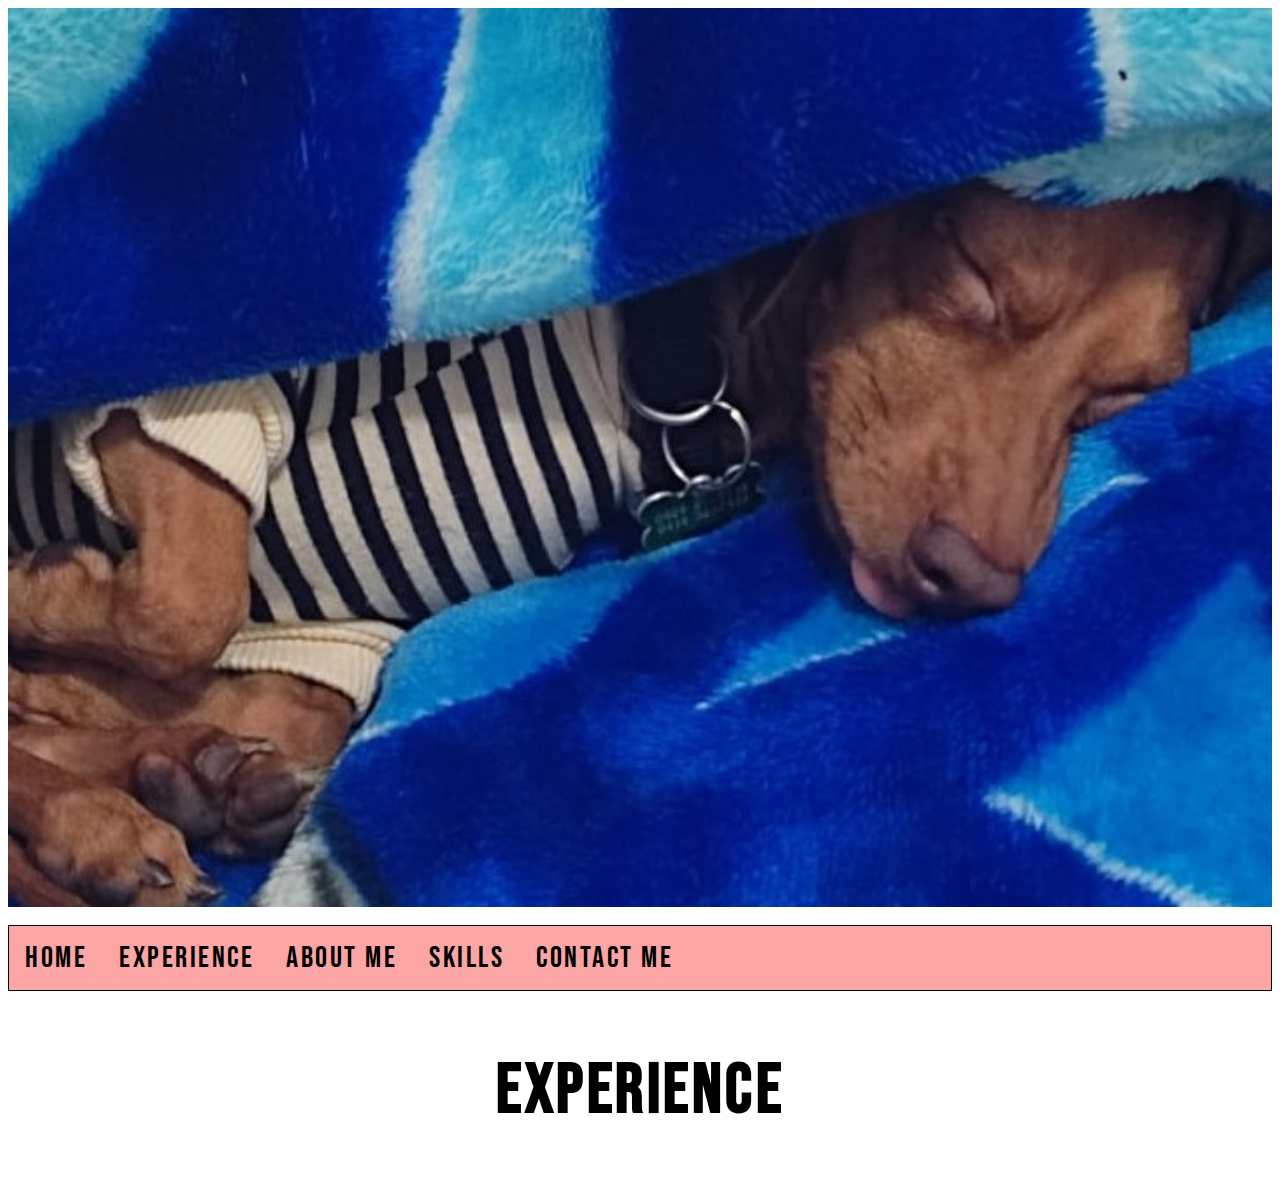
==== test/index.html @ 66496cf4 "primer commit" ====
<!DOCTYPE html>
<html lang="en">
    <head>
        <meta charset="UTF-8">
        <meta http-equiv="X-UA-Compatible" content="IE=edge">
        <meta name="viewport" content="width=device-width, initial-scale=1.0">
        <title>Document</title>
        <link rel="stylesheet" href="./styles.css">
        <link rel="preconnect" href="https://fonts.googleapis.com">
        <link rel="preconnect" href="https://fonts.gstatic.com" crossorigin>
        <link href="https://fonts.googleapis.com/css2?family=Bebas+Neue&family=Noto+Sans:wght@400;500;600;700;800&display=swap" rel="stylesheet">

    </head>
    <body>
        
        <div class="slideshow-container">

            <!-- Full-width images with number and caption text -->
            <div class="mySlides fade">
              <img src="/img1.jpg" style="width:100%; height: 100%;">              
            </div>
            
            <div class="mySlides fade">
              <img src="/img2.jpg" style="width:100%; height: 100%;">          
            </div>
            
            <div class="mySlides fade">
              <img src="/img3.jpg" style="width:100%; height: 100%;">              
            </div>

            <div class="mySlides fade">
                <img src="/img4.jpg" style="width:100%; height: 100%;">              
              </div>
              
          </div>
        <br>

        <ul class="menu">
            <li><a href="#home">Home</a></li>
            <li><a href="#experience">Experience</a></li>
            <li><a href="#about Me">About Me</a></li>
            <li><a href="#skills">Skills</a></li>
            <li><a href="#contact me">Contact Me</a></li>
        </ul>

        <main>
            <section class="service"></section>
            <h2 class="subtitle">Experience</h2>
        </main>

        <script src="main.js"></script>
    </body>
</html>
---- test/styles.css ----
body{
    background-color: #FFFFFF;
}

h1 {
    font-family: 'Bebas Neue', cursive;
    letter-spacing: 3.5px;
    font-size: 70px;
    
}

h2{
  font-family: 'Bebas Neue', cursive;
  letter-spacing: 3.5px;
  font-size: 70px;
  text-align: center;
}

ul {
    list-style-type: none;
    margin: 0;
    padding: 0;
    overflow: hidden;
    border: 1px solid #000000;
    background-color: #fba5a5;
    position: -webkit-sticky; 
    position: sticky;
    top: 0;
  }

.active {
  background-color: #04AA6D;
}

li {
float: left;
}

li a {
  display: block;
  color: rgb(0, 0, 0);
  text-align: center;
  padding: 14px 16px;
  text-decoration: none;
  font-family: 'Bebas Neue', cursive;
  letter-spacing: 2.5px;
  font-size: 30px;
}

* {box-sizing: border-box;}
body {font-family: Verdana, sans-serif;}
.mySlides {display: none;}
img {vertical-align: middle;}

.mySlides .fade{
    margin :0;
    display:block;
    width:100%; 
    height:100%;
    object-fit: cover;
}

/* Slideshow container */
.slideshow-container {
  height: 100%;
  margin: 0;
  background-position: center;
  background-repeat: no-repeat;
  background-size: cover;

}

/* Caption text */
.text {
  color: #f2f2f2;
  font-size: 15px;
  padding: 8px 12px;
  position: absolute;
  bottom: 8px;
  width: 100%;
  text-align: center;
}

/* Number text (1/3 etc) */
.numbertext {
  color: #f2f2f2;
  font-size: 12px;
  padding: 8px 12px;
  position: absolute;
  top: 0;
}



/* Fading animation */
.fade {
  animation-name: fade;
  animation-duration: 1.5s;
}

@keyframes fade {
  from {opacity: .4} 
  to {opacity: 1}
}

@media screen and (max-width: 600px) {
ul.topnav li.right, 
ul.topnav li {float: none;}
}
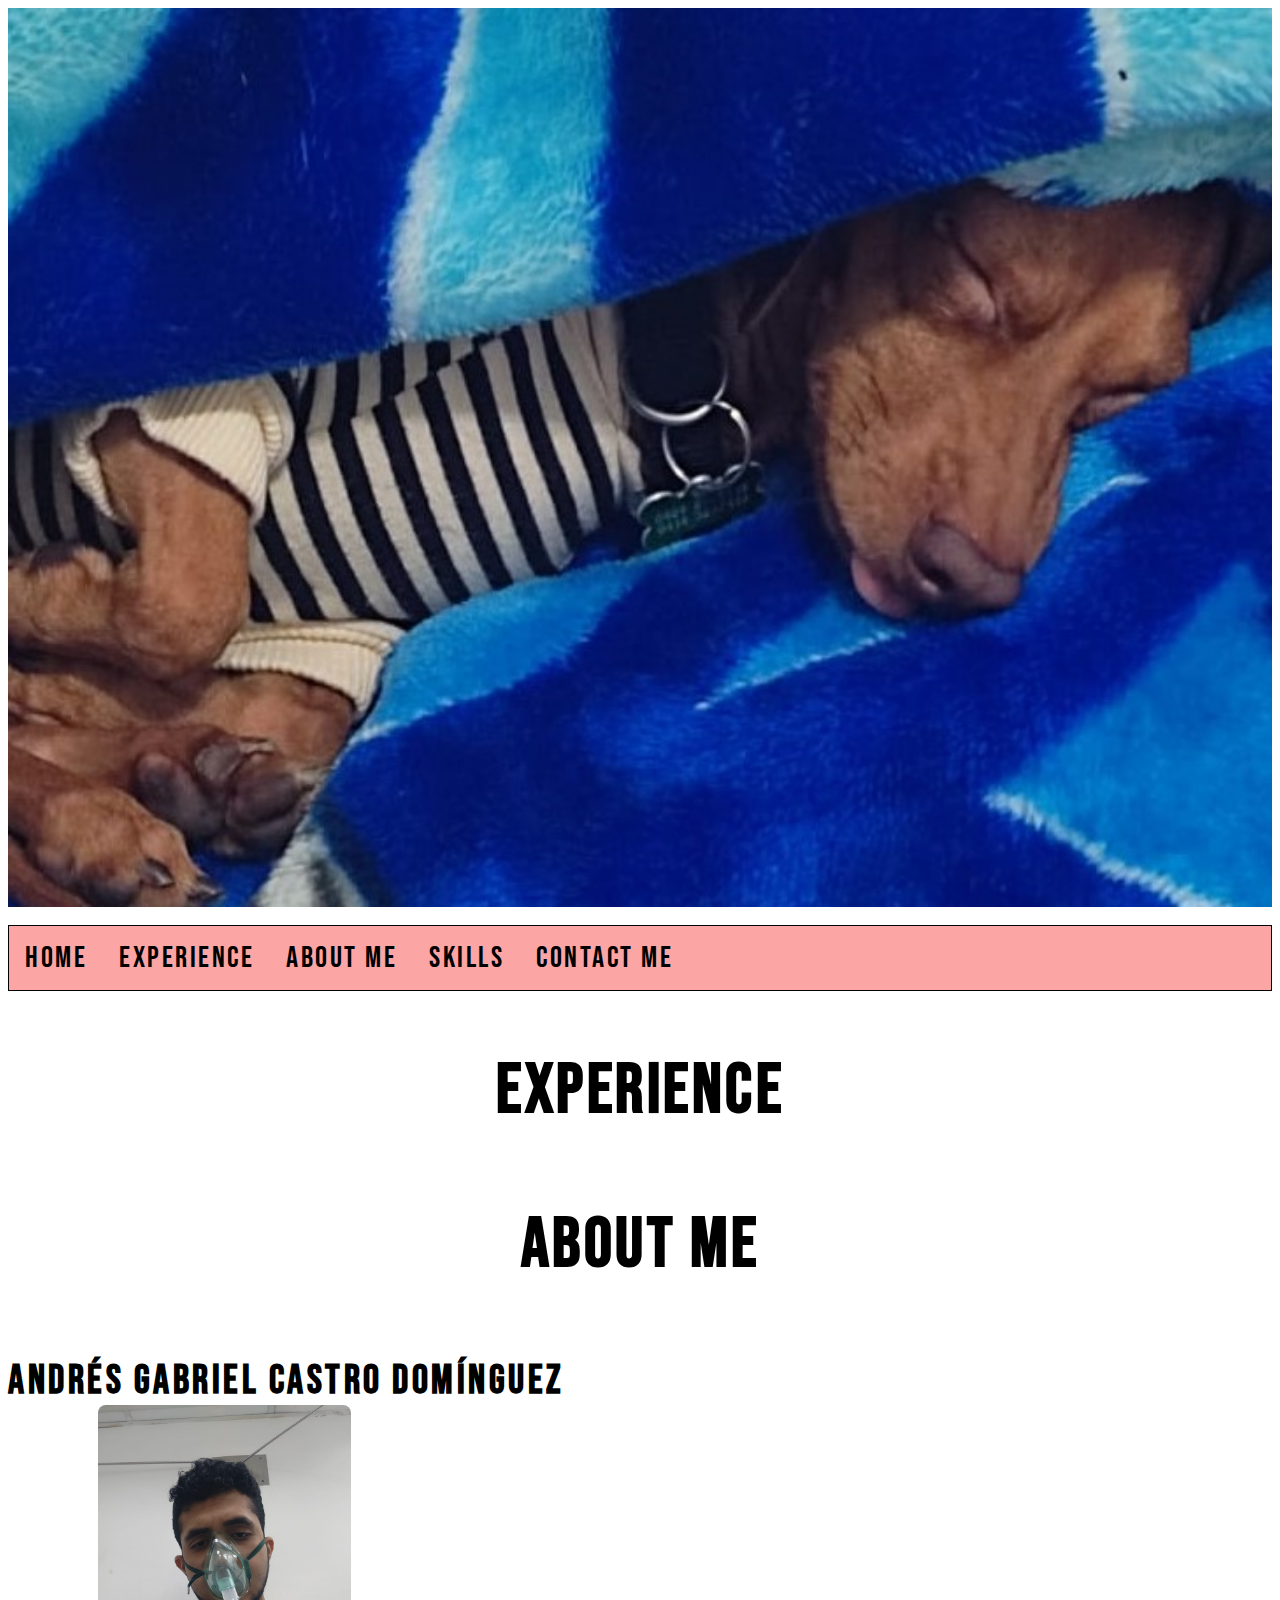
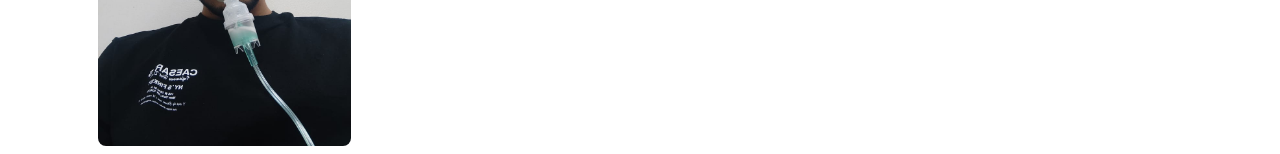
==== commit 9d225162: "cambio" ====
--- a/test/index.html
+++ b/test/index.html
@@ -17,19 +17,19 @@
 
             <!-- Full-width images with number and caption text -->
             <div class="mySlides fade">
-              <img src="/img1.jpg" style="width:100%; height: 100%;">              
+              <img src="img1.jpg" style="width:100%; height: 100%;">              
             </div>
             
             <div class="mySlides fade">
-              <img src="/img2.jpg" style="width:100%; height: 100%;">          
+              <img src="img2.jpg" style="width:100%; height: 100%;">          
             </div>
             
             <div class="mySlides fade">
-              <img src="/img3.jpg" style="width:100%; height: 100%;">              
+              <img src="img3.jpg" style="width:100%; height: 100%;">              
             </div>
 
             <div class="mySlides fade">
-                <img src="/img4.jpg" style="width:100%; height: 100%;">              
+                <img src="img4.jpg" style="width:100%; height: 100%;">              
               </div>
               
           </div>
@@ -43,11 +43,17 @@
             <li><a href="#contact me">Contact Me</a></li>
         </ul>
 
-        <main>
-            <section class="service"></section>
+       <main>
+            <section class="experience">
             <h2 class="subtitle">Experience</h2>
+            </section>
+            <section class="about-me">
+            <h3 class="subtitle">About Me</h3>
+              <h4>Andrés Gabriel Castro Domínguez</h4>
+              <img src="img5.jpg" class="retrato">
+            </section>
         </main>
-
+        
         <script src="main.js"></script>
     </body>
 </html>--- a/test/styles.css
+++ b/test/styles.css
@@ -10,7 +10,14 @@
     
 }
 
-h2{
+h4{
+  font-family: 'Bebas Neue', cursive;
+    letter-spacing: 3.5px;
+    font-size: 40px;
+    margin-bottom: 0;
+}
+
+.subtitle{
   font-family: 'Bebas Neue', cursive;
   letter-spacing: 3.5px;
   font-size: 70px;
@@ -28,6 +35,14 @@
     position: sticky;
     top: 0;
   }
+
+.retrato{
+  border-radius: 8px;
+  width: 20%;
+  height: 20%;
+  margin-left: 90px;
+  margin-top: 0;
+}
 
 .active {
   background-color: #04AA6D;
